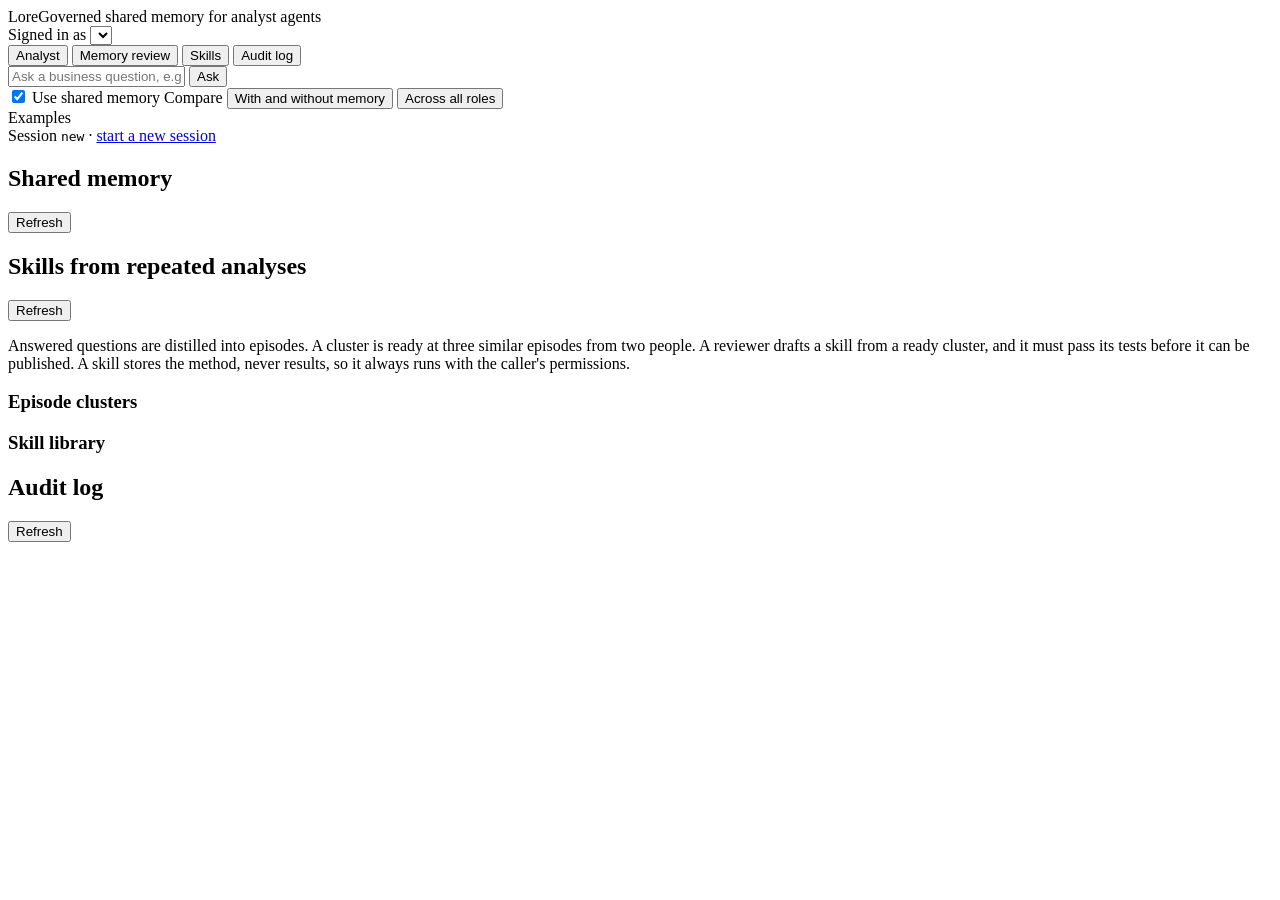
==== web/index.html @ 1bcf8dbe "Rework the interface for the demo: analyst, memory review, skills, audit Analyst view - Identity bar" ====
<!doctype html>
<html lang="en">
<head>
<meta charset="utf-8">
<meta name="viewport" content="width=device-width, initial-scale=1">
<title>Lore</title>
<link rel="icon" href="data:image/svg+xml,<svg xmlns='http://www.w3.org/2000/svg' viewBox='0 0 32 32'><rect width='32' height='32' rx='7' fill='%2300684a'/><text x='16' y='23' font-size='20' font-family='Georgia,serif' text-anchor='middle' fill='white'>L</text></svg>">
<link rel="stylesheet" href="/static/style.css">
</head>
<body>
<header class="topbar">
  <div class="brand"><span class="logo">Lore</span><span class="tagline">Governed shared memory for analyst agents</span></div>
  <div class="identity">
    <label for="user" class="muted small">Signed in as</label>
    <select id="user"></select>
    <div id="identity" class="identity-tags"></div>
  </div>
</header>

<nav class="tabs">
  <button class="tab active" data-tab="analyst">Analyst</button>
  <button class="tab" data-tab="reviewer">Memory review <span id="pending-badge" class="count hidden"></span></button>
  <button class="tab" data-tab="skills">Skills</button>
  <button class="tab" data-tab="audit">Audit log</button>
</nav>

<main>
  <!-- Analyst view: ask, see the permissions and memory behind the answer, compare runs -->
  <section id="analyst" class="panel">
    <form id="ask-form" class="ask">
      <input id="question" placeholder="Ask a business question, e.g. Return rate by category in September" autocomplete="off">
      <button type="submit" id="ask-btn">Ask</button>
    </form>
    <div class="ask-options">
      <label class="check"><input type="checkbox" id="use-memory" checked> Use shared memory</label>
      <span class="divider"></span>
      <span class="muted small">Compare</span>
      <button type="button" class="secondary" id="replay-btn" title="Runs the question twice: once without memory, once with it">With and without memory</button>
      <button type="button" class="secondary" id="roles-btn" title="Sends the question once per user, each with that user's own permissions">Across all roles</button>
    </div>
    <div class="examples" id="examples"><span class="muted small">Examples</span></div>
    <div class="muted small session">Session <code id="session-id">new</code> · <a href="#" id="new-session">start a new session</a></div>
    <div id="results" class="results"></div>
  </section>

  <!-- Reviewer view: every memory by status, with approve, reject, expire and forget -->
  <section id="reviewer" class="panel hidden">
    <div class="section-head">
      <h2>Shared memory</h2>
      <button type="button" class="secondary" id="mem-refresh">Refresh</button>
    </div>
    <p id="mem-note" class="muted small"></p>
    <div id="mem-filters" class="pills"></div>
    <div id="mem-list" class="list"></div>
  </section>

  <!-- Skills: episode clusters and the skill library -->
  <section id="skills" class="panel hidden">
    <div class="section-head">
      <h2>Skills from repeated analyses</h2>
      <button type="button" class="secondary" id="skills-refresh">Refresh</button>
    </div>
    <p class="muted small">Answered questions are distilled into episodes. A cluster is ready at three similar episodes from two people.
      A reviewer drafts a skill from a ready cluster, and it must pass its tests before it can be published.
      A skill stores the method, never results, so it always runs with the caller's permissions.</p>
    <h3>Episode clusters</h3>
    <div id="cluster-list" class="list"></div>
    <h3>Skill library</h3>
    <div id="skill-list" class="list"></div>
  </section>

  <!-- Audit log -->
  <section id="audit" class="panel hidden">
    <div class="section-head">
      <h2>Audit log</h2>
      <button type="button" class="secondary" id="audit-refresh">Refresh</button>
    </div>
    <p id="audit-note" class="muted small"></p>
    <div id="audit-filters" class="pills"></div>
    <div id="audit-list"></div>
  </section>
</main>

<dialog id="dialog">
  <form id="dialog-form" method="dialog">
    <h3 id="dialog-title"></h3>
    <div id="dialog-body"></div>
    <p id="dialog-error" class="error small hidden"></p>
    <div class="dialog-actions">
      <button type="button" class="secondary" id="dialog-cancel">Cancel</button>
      <button type="submit" id="dialog-confirm">Confirm</button>
    </div>
  </form>
</dialog>
<div id="toasts"></div>

<script src="/static/app.js"></script>
</body>
</html>
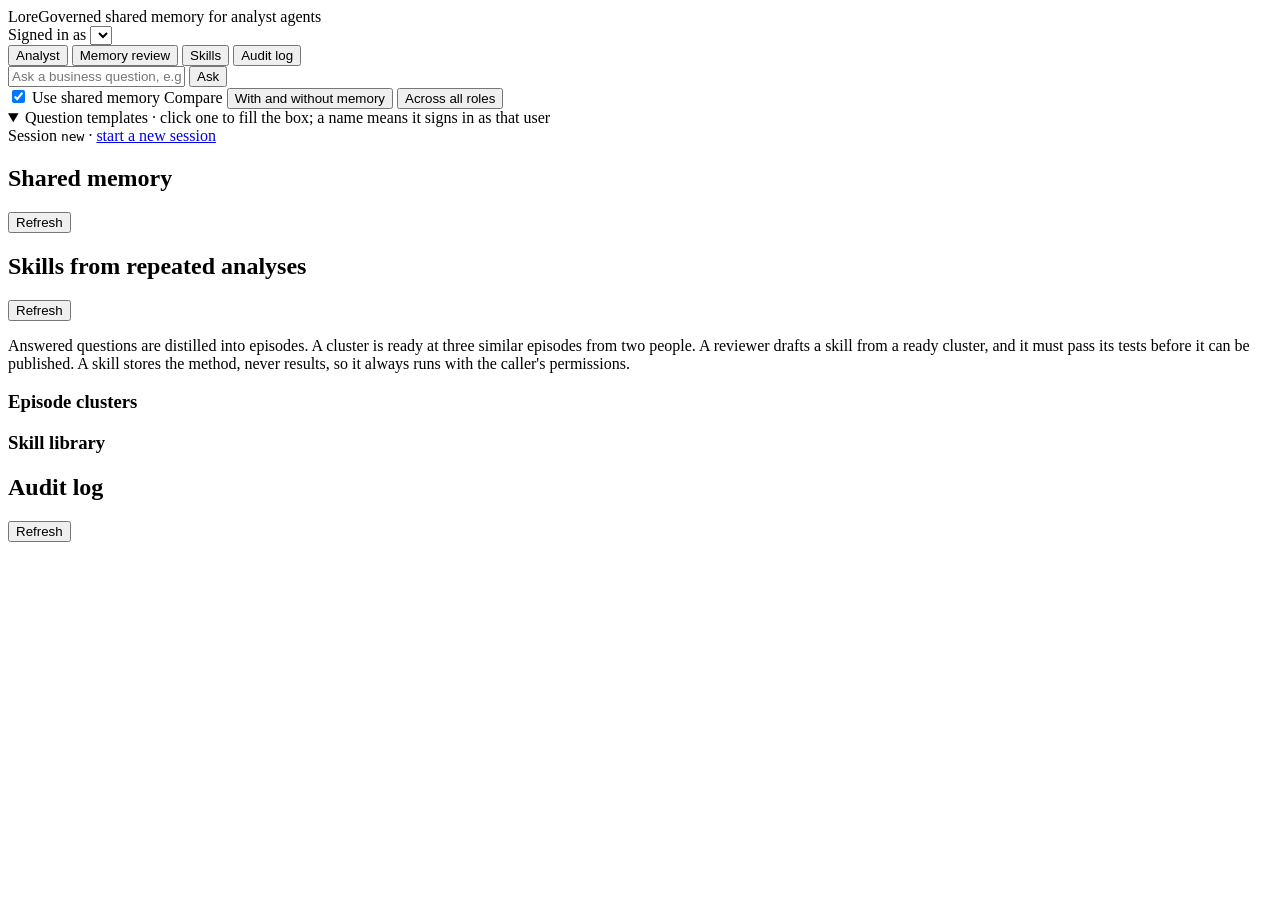
==== commit 9f1b2fe6: "Add question templates to the Analyst view The eleven questions most likely to be asked in the demo " ====
--- a/web/index.html
+++ b/web/index.html
@@ -38,7 +38,10 @@
       <button type="button" class="secondary" id="replay-btn" title="Runs the question twice: once without memory, once with it">With and without memory</button>
       <button type="button" class="secondary" id="roles-btn" title="Sends the question once per user, each with that user's own permissions">Across all roles</button>
     </div>
-    <div class="examples" id="examples"><span class="muted small">Examples</span></div>
+    <details class="templates" id="templates" open>
+      <summary>Question templates <span class="muted">· click one to fill the box; a name means it signs in as that user</span></summary>
+      <div id="template-groups"></div>
+    </details>
     <div class="muted small session">Session <code id="session-id">new</code> · <a href="#" id="new-session">start a new session</a></div>
     <div id="results" class="results"></div>
   </section>
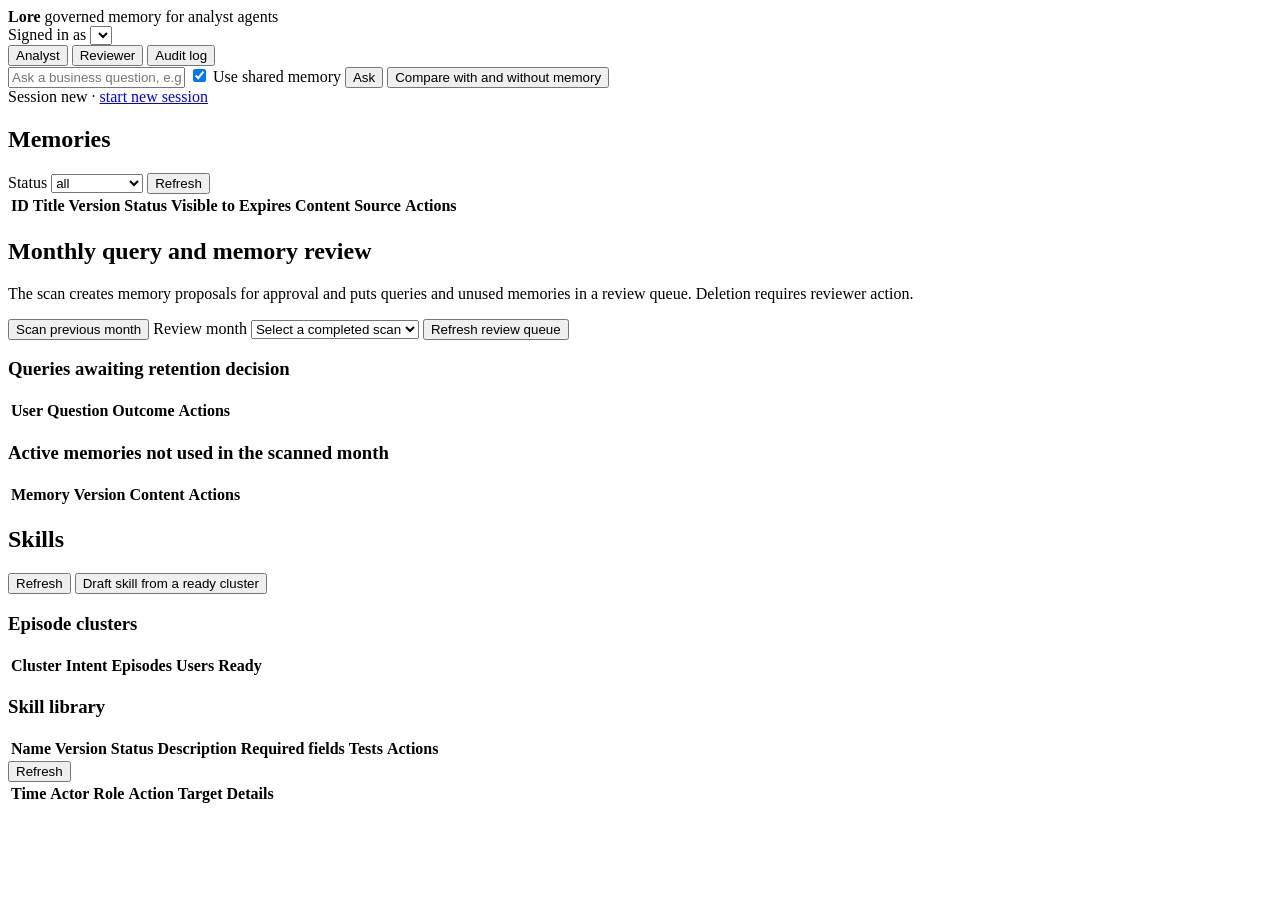
==== commit 376de9e0: "feat：add memory managing" ====
--- a/web/index.html
+++ b/web/index.html
@@ -4,98 +4,84 @@
 <meta charset="utf-8">
 <meta name="viewport" content="width=device-width, initial-scale=1">
 <title>Lore</title>
-<link rel="icon" href="data:image/svg+xml,<svg xmlns='http://www.w3.org/2000/svg' viewBox='0 0 32 32'><rect width='32' height='32' rx='7' fill='%2300684a'/><text x='16' y='23' font-size='20' font-family='Georgia,serif' text-anchor='middle' fill='white'>L</text></svg>">
 <link rel="stylesheet" href="/static/style.css">
 </head>
 <body>
-<header class="topbar">
-  <div class="brand"><span class="logo">Lore</span><span class="tagline">Governed shared memory for analyst agents</span></div>
-  <div class="identity">
-    <label for="user" class="muted small">Signed in as</label>
+<header>
+  <div class="brand"><strong>Lore</strong> <span class="muted">governed memory for analyst agents</span></div>
+  <label>Signed in as
     <select id="user"></select>
-    <div id="identity" class="identity-tags"></div>
-  </div>
+  </label>
 </header>
 
-<nav class="tabs">
+<nav>
   <button class="tab active" data-tab="analyst">Analyst</button>
-  <button class="tab" data-tab="reviewer">Memory review <span id="pending-badge" class="count hidden"></span></button>
-  <button class="tab" data-tab="skills">Skills</button>
+  <button class="tab" data-tab="reviewer">Reviewer</button>
   <button class="tab" data-tab="audit">Audit log</button>
 </nav>
 
 <main>
-  <!-- Analyst view: ask, see the permissions and memory behind the answer, compare runs -->
+  <!-- Analyst view -->
   <section id="analyst" class="panel">
-    <form id="ask-form" class="ask">
-      <input id="question" placeholder="Ask a business question, e.g. Return rate by category in September" autocomplete="off">
-      <button type="submit" id="ask-btn">Ask</button>
+    <form id="ask-form">
+      <input id="question" placeholder="Ask a business question, e.g. What was net margin by region in Q3?" autocomplete="off">
+      <label class="check"><input type="checkbox" id="use-memory" checked> Use shared memory</label>
+      <button type="submit">Ask</button>
+      <button type="button" id="replay">Compare with and without memory</button>
     </form>
-    <div class="ask-options">
-      <label class="check"><input type="checkbox" id="use-memory" checked> Use shared memory</label>
-      <span class="divider"></span>
-      <span class="muted small">Compare</span>
-      <button type="button" class="secondary" id="replay-btn" title="Runs the question twice: once without memory, once with it">With and without memory</button>
-      <button type="button" class="secondary" id="roles-btn" title="Sends the question once per user, each with that user's own permissions">Across all roles</button>
-    </div>
-    <details class="templates" id="templates" open>
-      <summary>Question templates <span class="muted">· click one to fill the box; a name means it signs in as that user</span></summary>
-      <div id="template-groups"></div>
-    </details>
-    <div class="muted small session">Session <code id="session-id">new</code> · <a href="#" id="new-session">start a new session</a></div>
-    <div id="results" class="results"></div>
+    <div class="muted small">Session <span id="session-id">new</span> · <a href="#" id="new-session">start new session</a></div>
+    <div id="results"></div>
   </section>
 
-  <!-- Reviewer view: every memory by status, with approve, reject, expire and forget -->
+  <!-- Reviewer view -->
   <section id="reviewer" class="panel hidden">
-    <div class="section-head">
-      <h2>Shared memory</h2>
-      <button type="button" class="secondary" id="mem-refresh">Refresh</button>
+    <h2>Memories</h2>
+    <div class="row">
+      <label>Status
+        <select id="mem-status">
+          <option value="">all</option><option>pending</option><option>active</option>
+          <option>superseded</option><option>expired</option><option>forgotten</option><option>rejected</option>
+        </select>
+      </label>
+      <button id="mem-refresh" type="button">Refresh</button>
     </div>
-    <p id="mem-note" class="muted small"></p>
-    <div id="mem-filters" class="pills"></div>
-    <div id="mem-list" class="list"></div>
+    <table id="mem-table"><thead><tr>
+      <th>ID</th><th>Title</th><th>Version</th><th>Status</th><th>Visible to</th><th>Expires</th><th>Content</th><th>Source</th><th>Actions</th>
+    </tr></thead><tbody></tbody></table>
+
+    <h2>Monthly query and memory review</h2>
+    <p class="muted small">The scan creates memory proposals for approval and puts queries and unused memories in a review queue. Deletion requires reviewer action.</p>
+    <div class="row">
+      <button id="monthly-run" type="button">Scan previous month</button>
+      <label>Review month
+        <select id="monthly-batch"><option value="">Select a completed scan</option></select>
+      </label>
+      <button id="monthly-refresh" type="button">Refresh review queue</button>
+    </div>
+    <h3>Queries awaiting retention decision</h3>
+    <table id="query-review-table"><thead><tr><th>User</th><th>Question</th><th>Outcome</th><th>Actions</th></tr></thead><tbody></tbody></table>
+    <h3>Active memories not used in the scanned month</h3>
+    <table id="memory-review-table"><thead><tr><th>Memory</th><th>Version</th><th>Content</th><th>Actions</th></tr></thead><tbody></tbody></table>
+
+    <h2>Skills</h2>
+    <div class="row">
+      <button id="skills-refresh" type="button">Refresh</button>
+      <button id="skills-generate" type="button">Draft skill from a ready cluster</button>
+    </div>
+    <h3>Episode clusters</h3>
+    <table id="cluster-table"><thead><tr><th>Cluster</th><th>Intent</th><th>Episodes</th><th>Users</th><th>Ready</th></tr></thead><tbody></tbody></table>
+    <h3>Skill library</h3>
+    <table id="skill-table"><thead><tr>
+      <th>Name</th><th>Version</th><th>Status</th><th>Description</th><th>Required fields</th><th>Tests</th><th>Actions</th>
+    </tr></thead><tbody></tbody></table>
   </section>
 
-  <!-- Skills: episode clusters and the skill library -->
-  <section id="skills" class="panel hidden">
-    <div class="section-head">
-      <h2>Skills from repeated analyses</h2>
-      <button type="button" class="secondary" id="skills-refresh">Refresh</button>
-    </div>
-    <p class="muted small">Answered questions are distilled into episodes. A cluster is ready at three similar episodes from two people.
-      A reviewer drafts a skill from a ready cluster, and it must pass its tests before it can be published.
-      A skill stores the method, never results, so it always runs with the caller's permissions.</p>
-    <h3>Episode clusters</h3>
-    <div id="cluster-list" class="list"></div>
-    <h3>Skill library</h3>
-    <div id="skill-list" class="list"></div>
-  </section>
-
-  <!-- Audit log -->
+  <!-- Audit -->
   <section id="audit" class="panel hidden">
-    <div class="section-head">
-      <h2>Audit log</h2>
-      <button type="button" class="secondary" id="audit-refresh">Refresh</button>
-    </div>
-    <p id="audit-note" class="muted small"></p>
-    <div id="audit-filters" class="pills"></div>
-    <div id="audit-list"></div>
+    <div class="row"><button id="audit-refresh" type="button">Refresh</button></div>
+    <table id="audit-table"><thead><tr><th>Time</th><th>Actor</th><th>Role</th><th>Action</th><th>Target</th><th>Details</th></tr></thead><tbody></tbody></table>
   </section>
 </main>
-
-<dialog id="dialog">
-  <form id="dialog-form" method="dialog">
-    <h3 id="dialog-title"></h3>
-    <div id="dialog-body"></div>
-    <p id="dialog-error" class="error small hidden"></p>
-    <div class="dialog-actions">
-      <button type="button" class="secondary" id="dialog-cancel">Cancel</button>
-      <button type="submit" id="dialog-confirm">Confirm</button>
-    </div>
-  </form>
-</dialog>
-<div id="toasts"></div>
 
 <script src="/static/app.js"></script>
 </body>
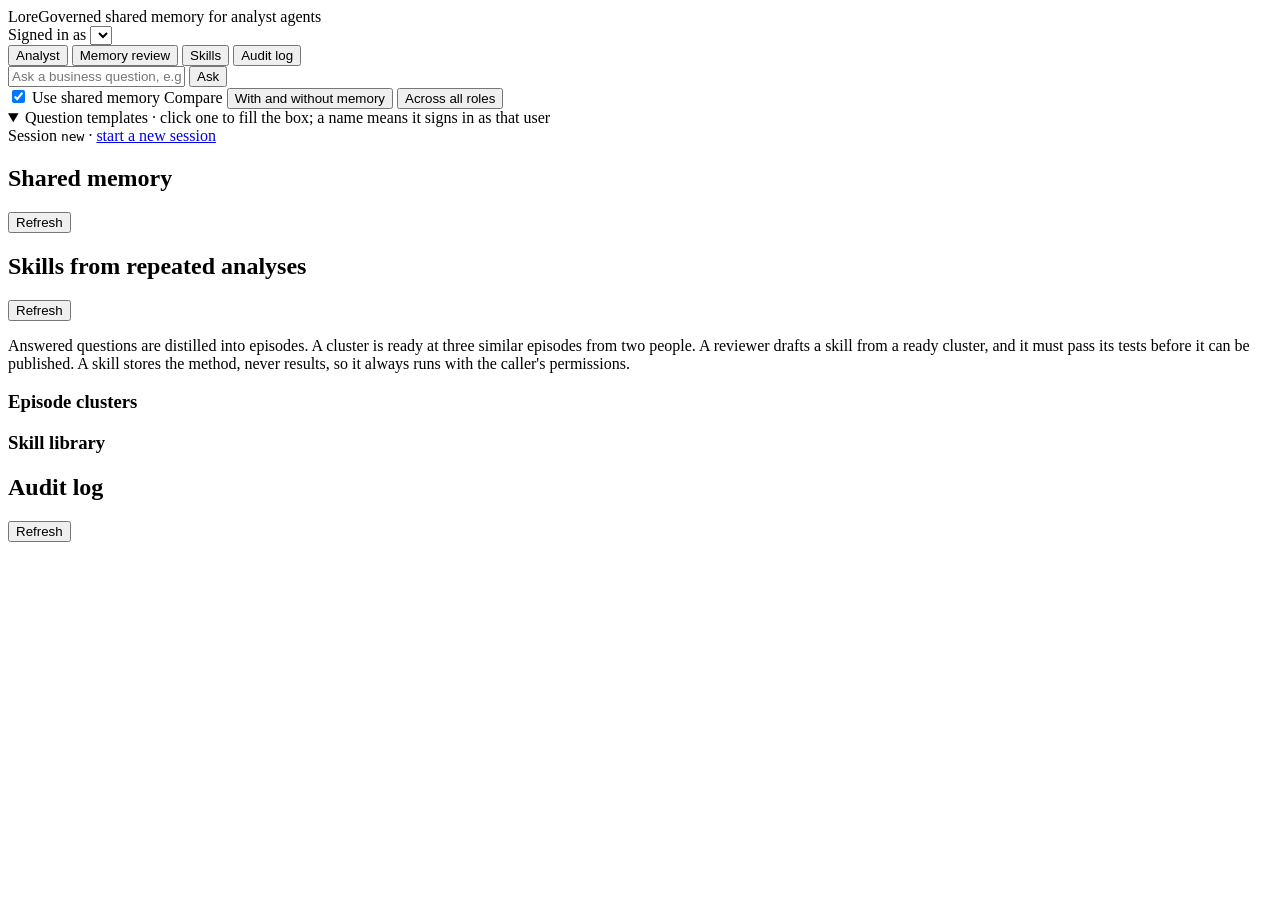
==== commit 2994d6b9: "Merge pull request #3 from paulyonghaoli/yue/skills-interface Interface for the demo: comparison vie" ====
--- a/web/index.html
+++ b/web/index.html
@@ -4,84 +4,98 @@
 <meta charset="utf-8">
 <meta name="viewport" content="width=device-width, initial-scale=1">
 <title>Lore</title>
+<link rel="icon" href="data:image/svg+xml,<svg xmlns='http://www.w3.org/2000/svg' viewBox='0 0 32 32'><rect width='32' height='32' rx='7' fill='%2300684a'/><text x='16' y='23' font-size='20' font-family='Georgia,serif' text-anchor='middle' fill='white'>L</text></svg>">
 <link rel="stylesheet" href="/static/style.css">
 </head>
 <body>
-<header>
-  <div class="brand"><strong>Lore</strong> <span class="muted">governed memory for analyst agents</span></div>
-  <label>Signed in as
+<header class="topbar">
+  <div class="brand"><span class="logo">Lore</span><span class="tagline">Governed shared memory for analyst agents</span></div>
+  <div class="identity">
+    <label for="user" class="muted small">Signed in as</label>
     <select id="user"></select>
-  </label>
+    <div id="identity" class="identity-tags"></div>
+  </div>
 </header>
 
-<nav>
+<nav class="tabs">
   <button class="tab active" data-tab="analyst">Analyst</button>
-  <button class="tab" data-tab="reviewer">Reviewer</button>
+  <button class="tab" data-tab="reviewer">Memory review <span id="pending-badge" class="count hidden"></span></button>
+  <button class="tab" data-tab="skills">Skills</button>
   <button class="tab" data-tab="audit">Audit log</button>
 </nav>
 
 <main>
-  <!-- Analyst view -->
+  <!-- Analyst view: ask, see the permissions and memory behind the answer, compare runs -->
   <section id="analyst" class="panel">
-    <form id="ask-form">
-      <input id="question" placeholder="Ask a business question, e.g. What was net margin by region in Q3?" autocomplete="off">
+    <form id="ask-form" class="ask">
+      <input id="question" placeholder="Ask a business question, e.g. Return rate by category in September" autocomplete="off">
+      <button type="submit" id="ask-btn">Ask</button>
+    </form>
+    <div class="ask-options">
       <label class="check"><input type="checkbox" id="use-memory" checked> Use shared memory</label>
-      <button type="submit">Ask</button>
-      <button type="button" id="replay">Compare with and without memory</button>
-    </form>
-    <div class="muted small">Session <span id="session-id">new</span> · <a href="#" id="new-session">start new session</a></div>
-    <div id="results"></div>
+      <span class="divider"></span>
+      <span class="muted small">Compare</span>
+      <button type="button" class="secondary" id="replay-btn" title="Runs the question twice: once without memory, once with it">With and without memory</button>
+      <button type="button" class="secondary" id="roles-btn" title="Sends the question once per user, each with that user's own permissions">Across all roles</button>
+    </div>
+    <details class="templates" id="templates" open>
+      <summary>Question templates <span class="muted">· click one to fill the box; a name means it signs in as that user</span></summary>
+      <div id="template-groups"></div>
+    </details>
+    <div class="muted small session">Session <code id="session-id">new</code> · <a href="#" id="new-session">start a new session</a></div>
+    <div id="results" class="results"></div>
   </section>
 
-  <!-- Reviewer view -->
+  <!-- Reviewer view: every memory by status, with approve, reject, expire and forget -->
   <section id="reviewer" class="panel hidden">
-    <h2>Memories</h2>
-    <div class="row">
-      <label>Status
-        <select id="mem-status">
-          <option value="">all</option><option>pending</option><option>active</option>
-          <option>superseded</option><option>expired</option><option>forgotten</option><option>rejected</option>
-        </select>
-      </label>
-      <button id="mem-refresh" type="button">Refresh</button>
+    <div class="section-head">
+      <h2>Shared memory</h2>
+      <button type="button" class="secondary" id="mem-refresh">Refresh</button>
     </div>
-    <table id="mem-table"><thead><tr>
-      <th>ID</th><th>Title</th><th>Version</th><th>Status</th><th>Visible to</th><th>Expires</th><th>Content</th><th>Source</th><th>Actions</th>
-    </tr></thead><tbody></tbody></table>
-
-    <h2>Monthly query and memory review</h2>
-    <p class="muted small">The scan creates memory proposals for approval and puts queries and unused memories in a review queue. Deletion requires reviewer action.</p>
-    <div class="row">
-      <button id="monthly-run" type="button">Scan previous month</button>
-      <label>Review month
-        <select id="monthly-batch"><option value="">Select a completed scan</option></select>
-      </label>
-      <button id="monthly-refresh" type="button">Refresh review queue</button>
-    </div>
-    <h3>Queries awaiting retention decision</h3>
-    <table id="query-review-table"><thead><tr><th>User</th><th>Question</th><th>Outcome</th><th>Actions</th></tr></thead><tbody></tbody></table>
-    <h3>Active memories not used in the scanned month</h3>
-    <table id="memory-review-table"><thead><tr><th>Memory</th><th>Version</th><th>Content</th><th>Actions</th></tr></thead><tbody></tbody></table>
-
-    <h2>Skills</h2>
-    <div class="row">
-      <button id="skills-refresh" type="button">Refresh</button>
-      <button id="skills-generate" type="button">Draft skill from a ready cluster</button>
-    </div>
-    <h3>Episode clusters</h3>
-    <table id="cluster-table"><thead><tr><th>Cluster</th><th>Intent</th><th>Episodes</th><th>Users</th><th>Ready</th></tr></thead><tbody></tbody></table>
-    <h3>Skill library</h3>
-    <table id="skill-table"><thead><tr>
-      <th>Name</th><th>Version</th><th>Status</th><th>Description</th><th>Required fields</th><th>Tests</th><th>Actions</th>
-    </tr></thead><tbody></tbody></table>
+    <p id="mem-note" class="muted small"></p>
+    <div id="mem-filters" class="pills"></div>
+    <div id="mem-list" class="list"></div>
   </section>
 
-  <!-- Audit -->
+  <!-- Skills: episode clusters and the skill library -->
+  <section id="skills" class="panel hidden">
+    <div class="section-head">
+      <h2>Skills from repeated analyses</h2>
+      <button type="button" class="secondary" id="skills-refresh">Refresh</button>
+    </div>
+    <p class="muted small">Answered questions are distilled into episodes. A cluster is ready at three similar episodes from two people.
+      A reviewer drafts a skill from a ready cluster, and it must pass its tests before it can be published.
+      A skill stores the method, never results, so it always runs with the caller's permissions.</p>
+    <h3>Episode clusters</h3>
+    <div id="cluster-list" class="list"></div>
+    <h3>Skill library</h3>
+    <div id="skill-list" class="list"></div>
+  </section>
+
+  <!-- Audit log -->
   <section id="audit" class="panel hidden">
-    <div class="row"><button id="audit-refresh" type="button">Refresh</button></div>
-    <table id="audit-table"><thead><tr><th>Time</th><th>Actor</th><th>Role</th><th>Action</th><th>Target</th><th>Details</th></tr></thead><tbody></tbody></table>
+    <div class="section-head">
+      <h2>Audit log</h2>
+      <button type="button" class="secondary" id="audit-refresh">Refresh</button>
+    </div>
+    <p id="audit-note" class="muted small"></p>
+    <div id="audit-filters" class="pills"></div>
+    <div id="audit-list"></div>
   </section>
 </main>
+
+<dialog id="dialog">
+  <form id="dialog-form" method="dialog">
+    <h3 id="dialog-title"></h3>
+    <div id="dialog-body"></div>
+    <p id="dialog-error" class="error small hidden"></p>
+    <div class="dialog-actions">
+      <button type="button" class="secondary" id="dialog-cancel">Cancel</button>
+      <button type="submit" id="dialog-confirm">Confirm</button>
+    </div>
+  </form>
+</dialog>
+<div id="toasts"></div>
 
 <script src="/static/app.js"></script>
 </body>
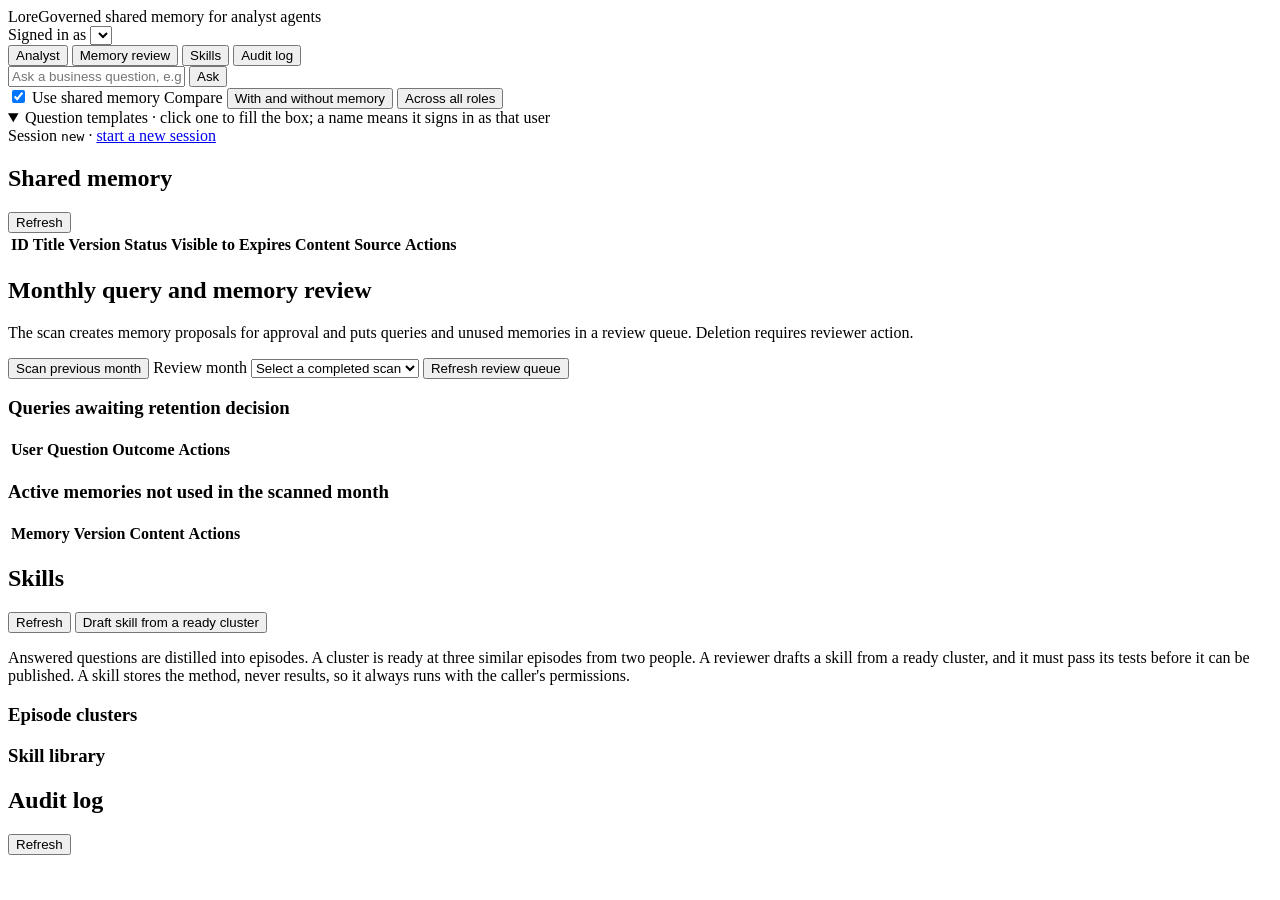
==== commit 3d04aeb0: "Merge branch 'main' into feat_memory_managing" ====
--- a/web/index.html
+++ b/web/index.html
@@ -52,16 +52,28 @@
       <h2>Shared memory</h2>
       <button type="button" class="secondary" id="mem-refresh">Refresh</button>
     </div>
-    <p id="mem-note" class="muted small"></p>
-    <div id="mem-filters" class="pills"></div>
-    <div id="mem-list" class="list"></div>
-  </section>
+    <table id="mem-table"><thead><tr>
+      <th>ID</th><th>Title</th><th>Version</th><th>Status</th><th>Visible to</th><th>Expires</th><th>Content</th><th>Source</th><th>Actions</th>
+    </tr></thead><tbody></tbody></table>
 
-  <!-- Skills: episode clusters and the skill library -->
-  <section id="skills" class="panel hidden">
-    <div class="section-head">
-      <h2>Skills from repeated analyses</h2>
-      <button type="button" class="secondary" id="skills-refresh">Refresh</button>
+    <h2>Monthly query and memory review</h2>
+    <p class="muted small">The scan creates memory proposals for approval and puts queries and unused memories in a review queue. Deletion requires reviewer action.</p>
+    <div class="row">
+      <button id="monthly-run" type="button">Scan previous month</button>
+      <label>Review month
+        <select id="monthly-batch"><option value="">Select a completed scan</option></select>
+      </label>
+      <button id="monthly-refresh" type="button">Refresh review queue</button>
+    </div>
+    <h3>Queries awaiting retention decision</h3>
+    <table id="query-review-table"><thead><tr><th>User</th><th>Question</th><th>Outcome</th><th>Actions</th></tr></thead><tbody></tbody></table>
+    <h3>Active memories not used in the scanned month</h3>
+    <table id="memory-review-table"><thead><tr><th>Memory</th><th>Version</th><th>Content</th><th>Actions</th></tr></thead><tbody></tbody></table>
+
+    <h2>Skills</h2>
+    <div class="row">
+      <button id="skills-refresh" type="button">Refresh</button>
+      <button id="skills-generate" type="button">Draft skill from a ready cluster</button>
     </div>
     <p class="muted small">Answered questions are distilled into episodes. A cluster is ready at three similar episodes from two people.
       A reviewer drafts a skill from a ready cluster, and it must pass its tests before it can be published.
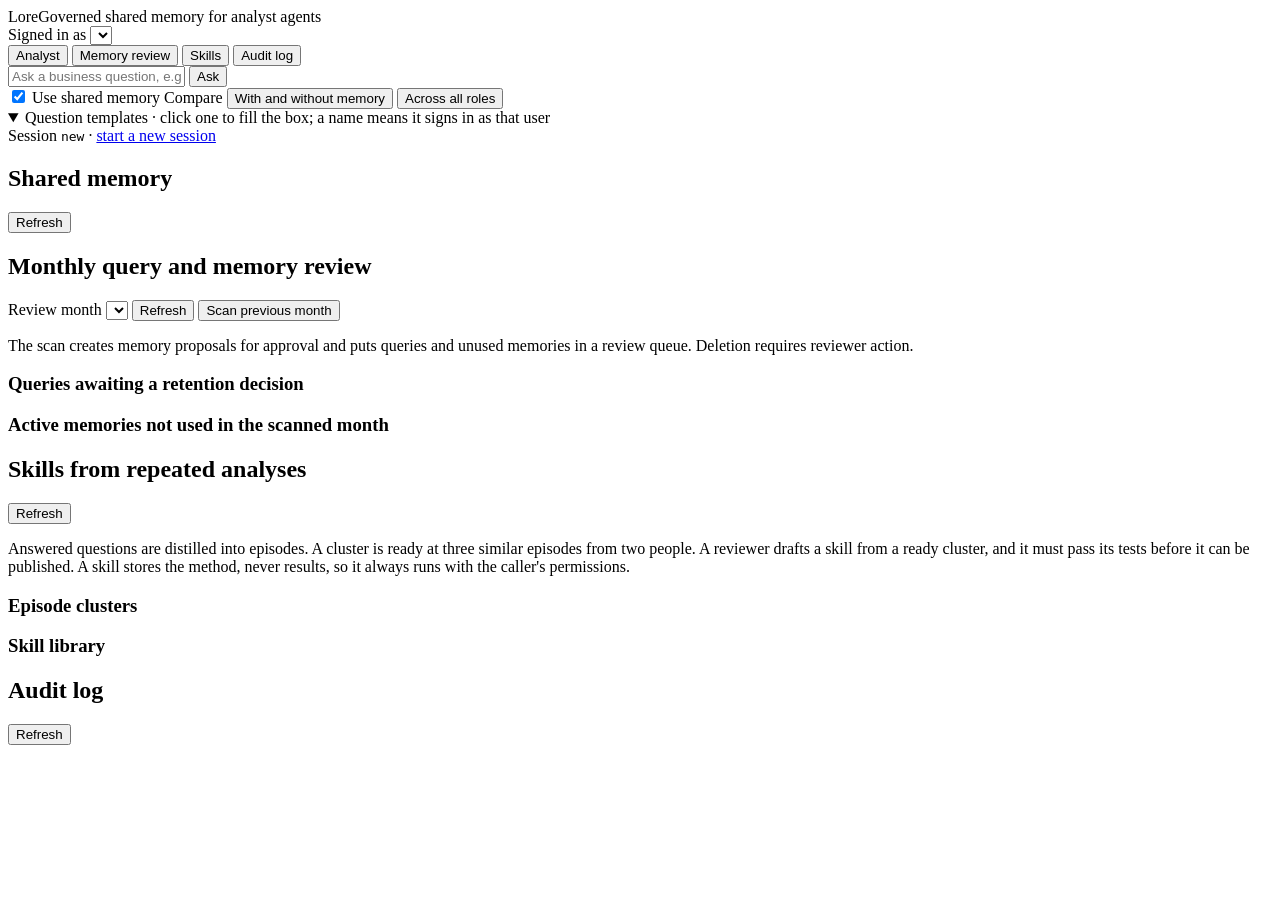
==== commit f3dc18aa: "Fix the interface on main and wire in the monthly review The merge of the memory management branch l" ====
--- a/web/index.html
+++ b/web/index.html
@@ -52,28 +52,35 @@
       <h2>Shared memory</h2>
       <button type="button" class="secondary" id="mem-refresh">Refresh</button>
     </div>
-    <table id="mem-table"><thead><tr>
-      <th>ID</th><th>Title</th><th>Version</th><th>Status</th><th>Visible to</th><th>Expires</th><th>Content</th><th>Source</th><th>Actions</th>
-    </tr></thead><tbody></tbody></table>
+    <p id="mem-note" class="muted small"></p>
+    <div id="mem-filters" class="pills"></div>
+    <div id="mem-list" class="list"></div>
 
-    <h2>Monthly query and memory review</h2>
-    <p class="muted small">The scan creates memory proposals for approval and puts queries and unused memories in a review queue. Deletion requires reviewer action.</p>
-    <div class="row">
-      <button id="monthly-run" type="button">Scan previous month</button>
-      <label>Review month
-        <select id="monthly-batch"><option value="">Select a completed scan</option></select>
-      </label>
-      <button id="monthly-refresh" type="button">Refresh review queue</button>
+    <!-- Monthly hygiene: reviewer only. Routes under /api/memory-review -->
+    <div id="monthly" class="hidden">
+      <div class="section-head sub">
+        <h2>Monthly query and memory review</h2>
+        <div class="row">
+          <label class="muted small">Review month <select id="monthly-batch"></select></label>
+          <button type="button" class="secondary" id="monthly-refresh">Refresh</button>
+          <button type="button" id="monthly-run">Scan previous month</button>
+        </div>
+      </div>
+      <p class="muted small">The scan creates memory proposals for approval and puts queries and unused memories in a
+        review queue. Deletion requires reviewer action.</p>
+      <p id="monthly-note" class="error small hidden"></p>
+      <h3>Queries awaiting a retention decision</h3>
+      <div id="query-review-list" class="list"></div>
+      <h3>Active memories not used in the scanned month</h3>
+      <div id="memory-review-list" class="list"></div>
     </div>
-    <h3>Queries awaiting retention decision</h3>
-    <table id="query-review-table"><thead><tr><th>User</th><th>Question</th><th>Outcome</th><th>Actions</th></tr></thead><tbody></tbody></table>
-    <h3>Active memories not used in the scanned month</h3>
-    <table id="memory-review-table"><thead><tr><th>Memory</th><th>Version</th><th>Content</th><th>Actions</th></tr></thead><tbody></tbody></table>
+  </section>
 
-    <h2>Skills</h2>
-    <div class="row">
-      <button id="skills-refresh" type="button">Refresh</button>
-      <button id="skills-generate" type="button">Draft skill from a ready cluster</button>
+  <!-- Skills: episode clusters and the skill library -->
+  <section id="skills" class="panel hidden">
+    <div class="section-head">
+      <h2>Skills from repeated analyses</h2>
+      <button type="button" class="secondary" id="skills-refresh">Refresh</button>
     </div>
     <p class="muted small">Answered questions are distilled into episodes. A cluster is ready at three similar episodes from two people.
       A reviewer drafts a skill from a ready cluster, and it must pass its tests before it can be published.
